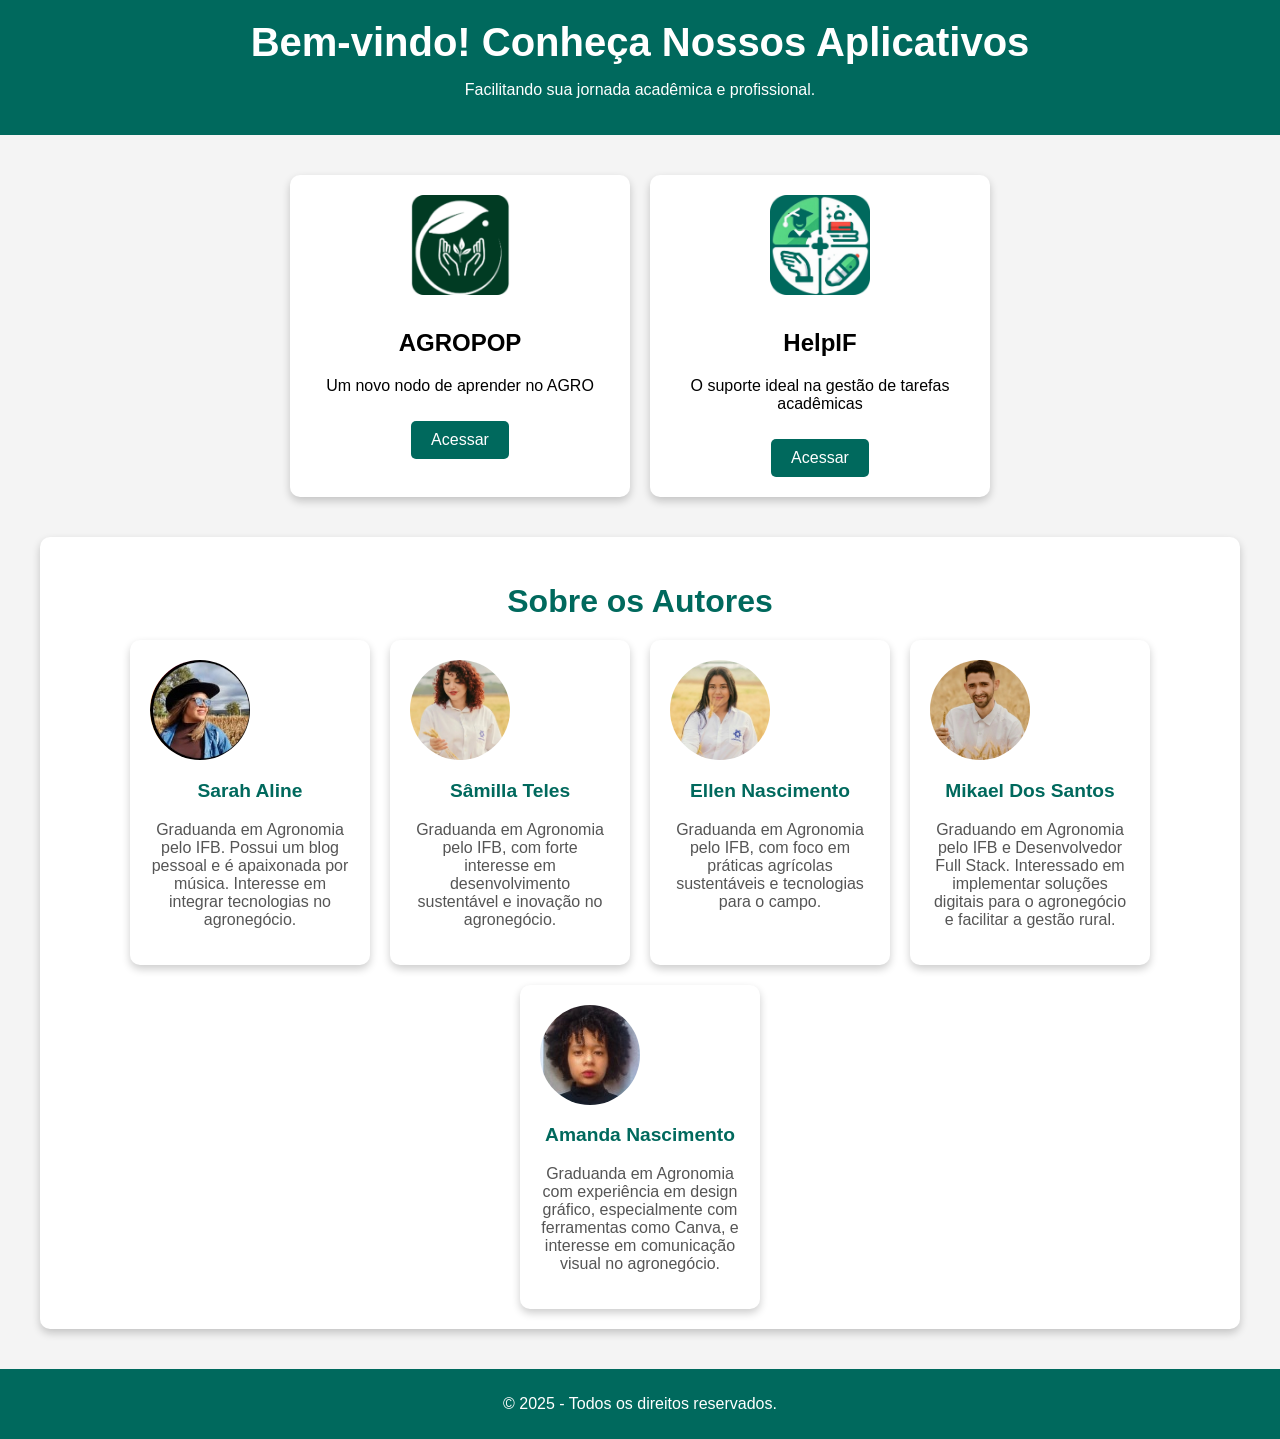
==== index.html @ b9786af6 "Primeiro commit" ====
<!DOCTYPE html>
<html lang="pt">
<head>
    <meta charset="UTF-8">
    <meta name="viewport" content="width=device-width, initial-scale=1.0">
    <title>Aplicativos AGROPOP & helpIF</title>
    <link rel="stylesheet" href="style.css">
</head>
<body>
    <header>
        <h1>Bem-vindo! Conheça Nossos Aplicativos</h1>
        <p>Facilitando sua jornada acadêmica e profissional.</p>
    </header>

    <section class="app-container">
        <div class="app-card">
            <img src="assets/logo_agropop.png" alt="Logo AGROPOP">
            <h2>AGROPOP</h2>
            <p>Um novo nodo de aprender no AGRO</p>
            <a href="/SITE_AGROPOP/index.html" class="btn" target="_blank">Acessar</a>
        </div>

        <div class="app-card">
            <img src="assets/logo_helpif.png" alt="Logo helpIF">
            <h2>HelpIF</h2>
            <p>O suporte ideal na gestão de tarefas acadêmicas</p>
            <a href="/SITE_HELPIF/index.html" class="btn" target="_blank">Acessar</a> <!-- Substitua pelo link correto -->
        </div>
    </section>

    <!-- Seção sobre os autores -->
    <section class="authors">
        <h2>Sobre os Autores</h2>
        <div class="author-cards">
            <div class="author-card">
                <div class="author-img" style="background-image: url('assets/sarah_aline.jpg');"></div>
                <h3>Sarah Aline</h3>
                <p>Graduanda em Agronomia pelo IFB. Possui um blog pessoal e é apaixonada por música. Interesse em integrar tecnologias no agronegócio.</p>
            </div>

            <div class="author-card">
                <div class="author-img" style="background-image: url('assets/samila_teles.jpg');"></div>
                <h3>Sâmilla Teles</h3>
                <p>Graduanda em Agronomia pelo IFB, com forte interesse em desenvolvimento sustentável e inovação no agronegócio.</p>
            </div>

            <div class="author-card">
                <div class="author-img" style="background-image: url('assets/ellen_nascimento.jpg');"></div>
                <h3>Ellen Nascimento</h3>
                <p>Graduanda em Agronomia pelo IFB, com foco em práticas agrícolas sustentáveis e tecnologias para o campo.</p>
            </div>

            <div class="author-card">
                <div class="author-img" style="background-image: url('assets/mikael_laurindo.jpg');"></div>
                <h3>Mikael Dos Santos</h3>
                <p>Graduando em Agronomia pelo IFB e Desenvolvedor Full Stack. Interessado em implementar soluções digitais para o agronegócio e facilitar a gestão rural.</p>
            </div>

            <div class="author-card">
                <div class="author-img" style="background-image: url('assets/amanda_nascimento.jpg');"></div>
                <h3>Amanda Nascimento</h3>
                <p>Graduanda em Agronomia com experiência em design gráfico, especialmente com ferramentas como Canva, e interesse em comunicação visual no agronegócio.</p>
            </div>
        </div>
    </section>

    <footer>
        <p>&copy; 2025 - Todos os direitos reservados.</p>
    </footer>

    <script src="scripts.js"></script>
</body>
</html>
---- style.css ----
/* Configuração Geral */
body {
    font-family: Arial, sans-serif;
    text-align: center;
    margin: 0;
    padding: 0;
    background-color: #f4f4f4;
}

/* Cabeçalho */
header {
    background-color: #00695d;
    color: white;
    padding: 20px;
}

h1 {
    margin: 0;
    font-size: 2.5rem;
}

/* Container dos aplicativos */
.app-container {
    display: flex;
    justify-content: center;
    gap: 20px;
    margin: 40px;
    flex-wrap: wrap; /* Responsividade */
}

.app-card {
    background: white;
    border-radius: 10px;
    padding: 20px;
    width: 300px;
    box-shadow: 0px 4px 8px rgba(0, 0, 0, 0.2);
    text-align: center;
    transition: transform 0.3s;
}

.app-card:hover {
    transform: scale(1.05);
}

/* Logo dos aplicativos */
.app-card img {
    width: 100px;
    height: auto;
    margin-bottom: 10px;
}

/* Botão */
.btn {
    display: inline-block;
    padding: 10px 20px;
    background-color: #00695d;
    color: white;
    text-decoration: none;
    border-radius: 5px;
    margin-top: 10px;
}

.btn:hover {
    background-color: #004d40;
}

/* Seção Sobre os Autores */
.authors {
    margin: 40px;
    padding: 20px;
    background: white;
    border-radius: 10px;
    box-shadow: 0px 4px 8px rgba(0, 0, 0, 0.2);
}

.authors h2 {
    font-size: 2rem;
    color: #00695d;
    margin-bottom: 20px;
}

.author-cards {
    display: flex;
    justify-content: center;
    gap: 20px;
    flex-wrap: wrap;
}

.author-card {
    background: white;
    border-radius: 10px;
    padding: 20px;
    width: 200px;
    text-align: center;
    box-shadow: 0px 4px 8px rgba(0, 0, 0, 0.2);
    transition: transform 0.3s;
}

.author-card:hover {
    transform: scale(1.05);
}

.author-img {
    width: 100px;
    height: 100px;
    background-size: cover;
    background-position: center;
    border-radius: 50%;
    margin-bottom: 15px;
}

.author-card h3 {
    font-size: 1.2rem;
    color: #00695d;
}

.author-card p {
    font-size: 1rem;
    color: #555;
}

/* Rodapé */
footer {
    background-color: #00695d;
    color: white;
    padding: 10px;
    margin-top: 20px;
}

/* Responsividade */
@media screen and (max-width: 768px) {
    .app-container {
        flex-direction: column; /* Cards em coluna em telas menores */
        align-items: center;
    }

    .app-card {
        width: 80%; /* Aumenta a largura dos cards em telas pequenas */
    }

    h1 {
        font-size: 2rem; /* Tamanho de título menor em telas pequenas */
    }

    .author-cards {
        flex-direction: column;
        align-items: center;
    }
}
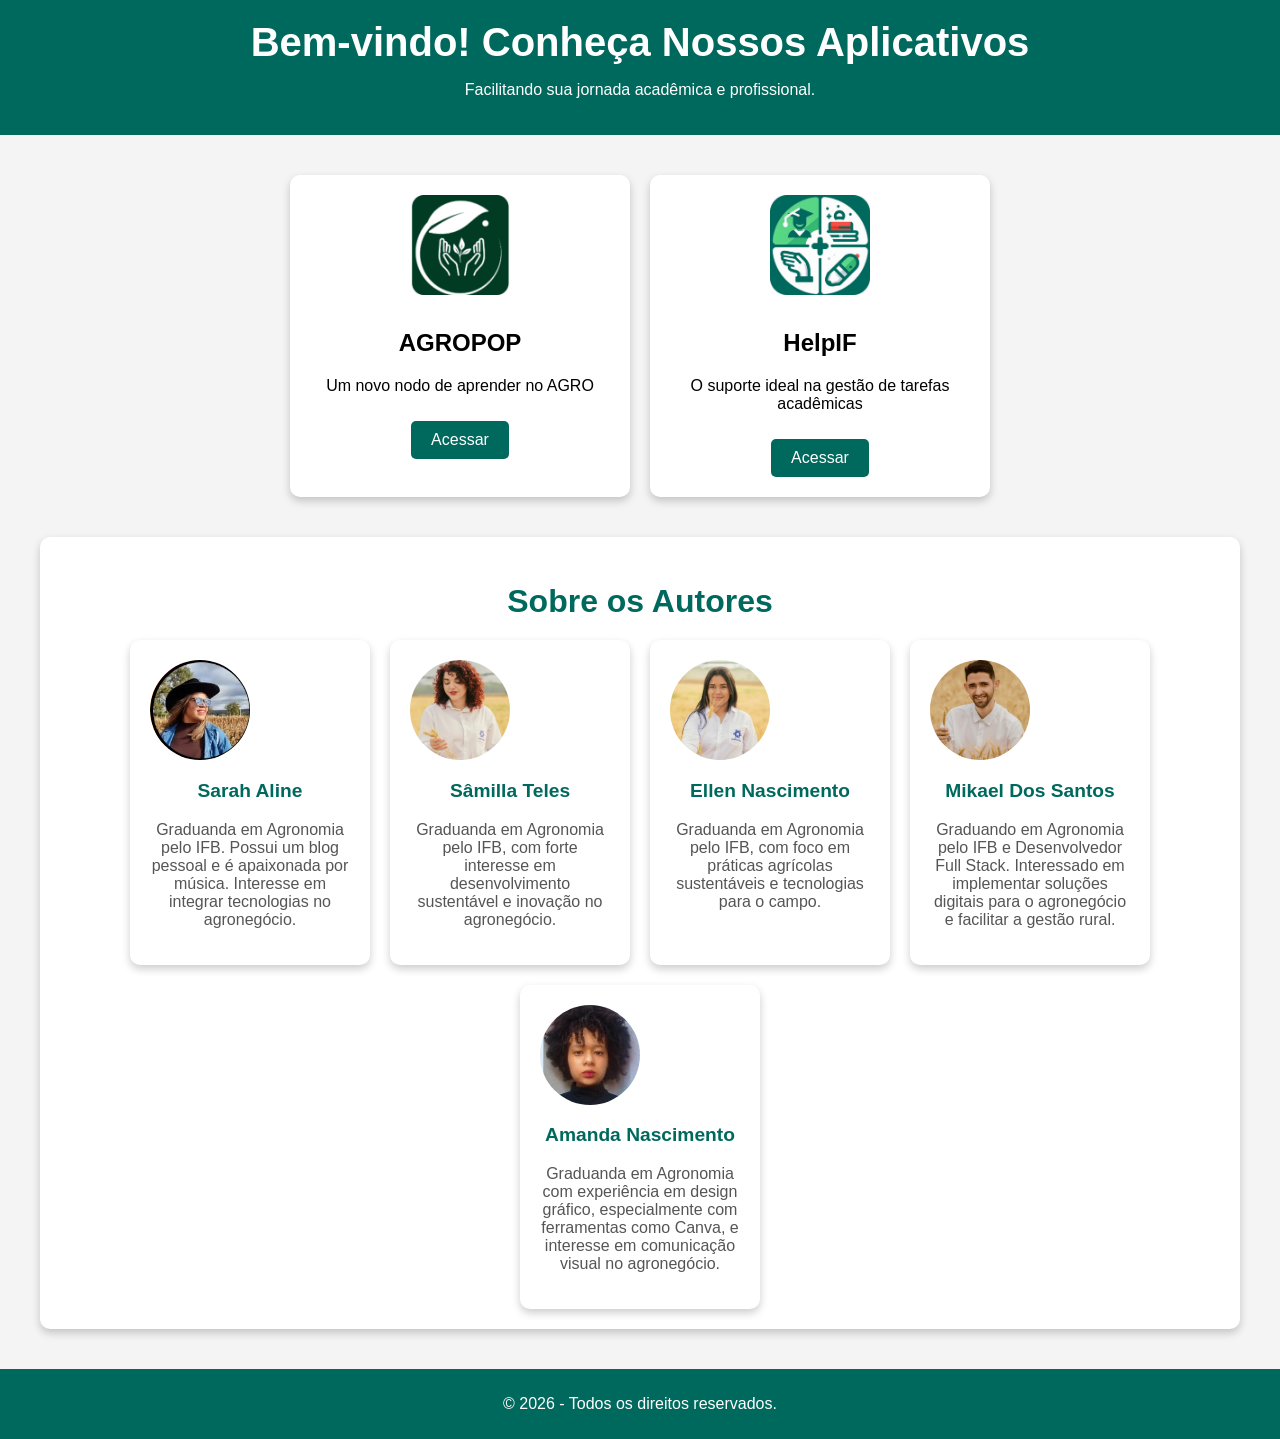
==== commit aaff13c1: "Update index.html" ====
--- a/index.html
+++ b/index.html
@@ -65,7 +65,7 @@
     </section>
 
     <footer>
-        <p>&copy; 2025 - Todos os direitos reservados.</p>
+        <p>&copy; 2026 - Todos os direitos reservados.</p>
     </footer>
 
     <script src="scripts.js"></script>
